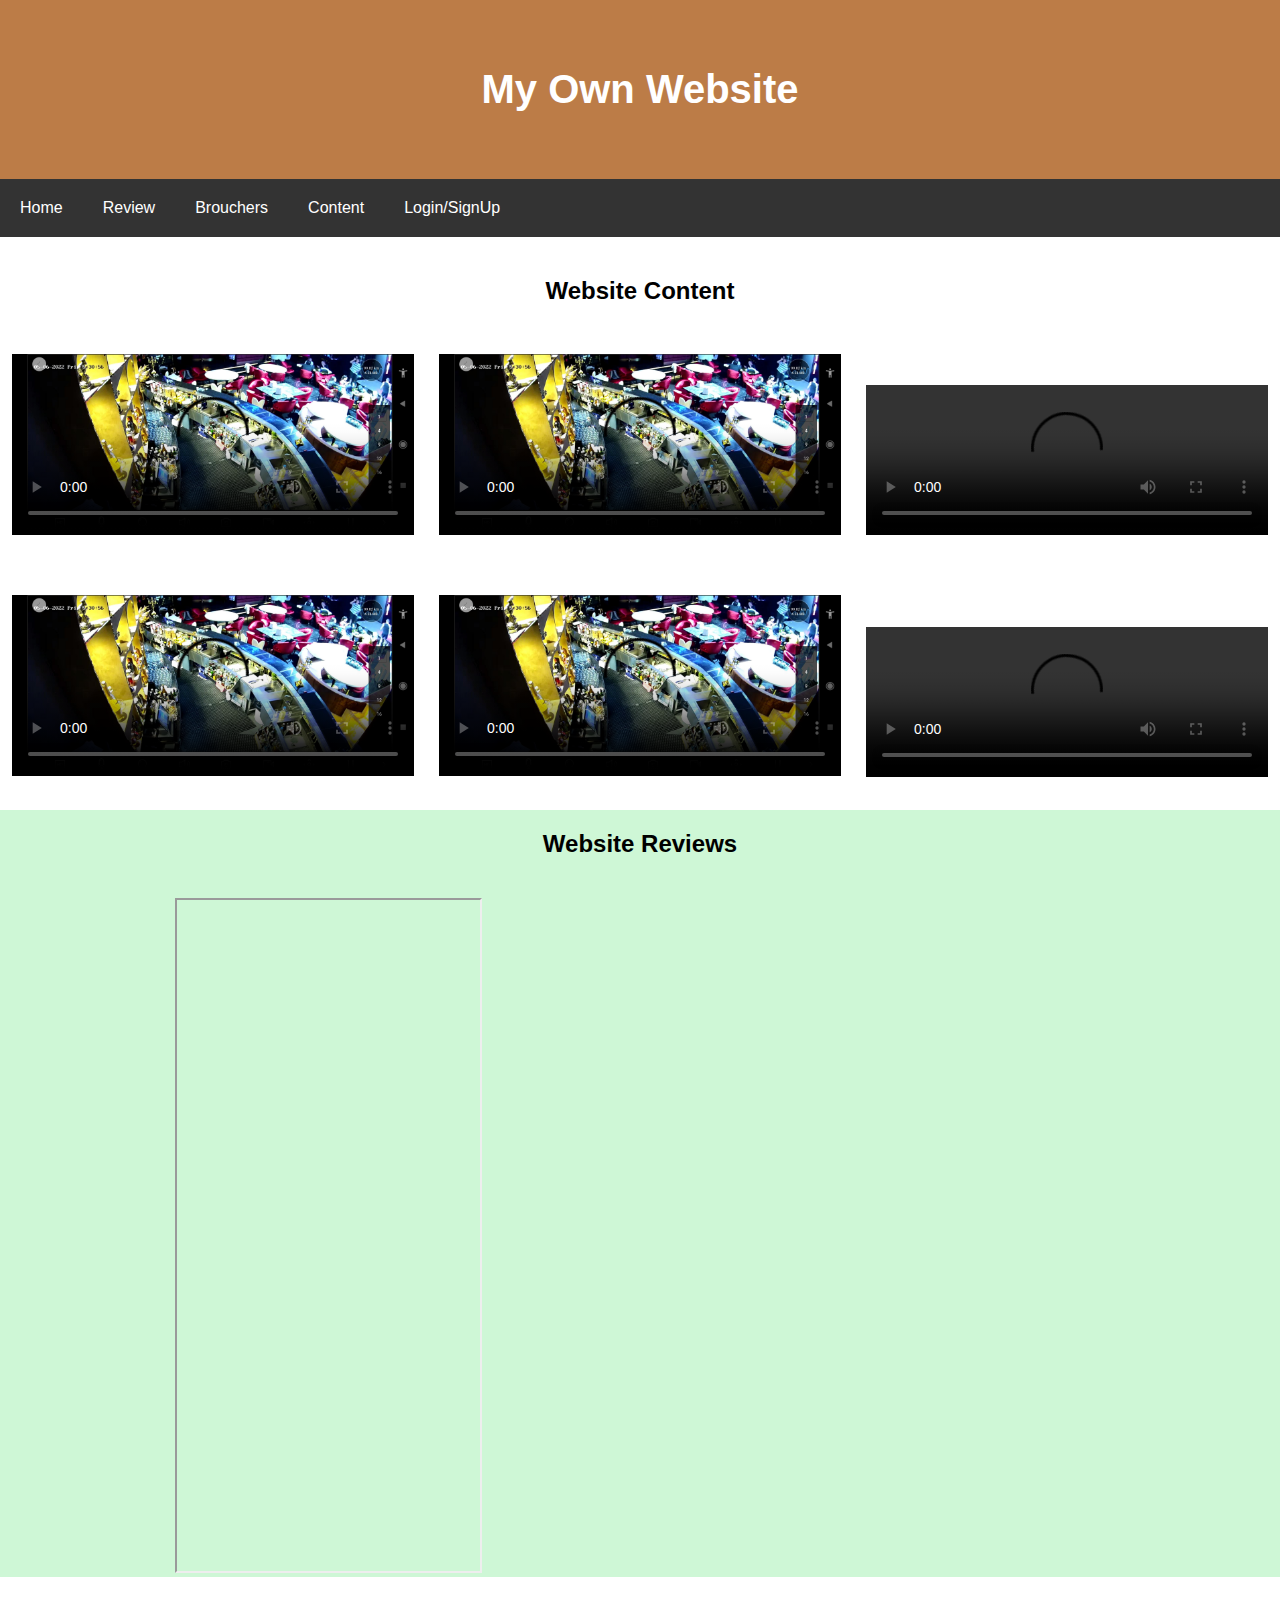
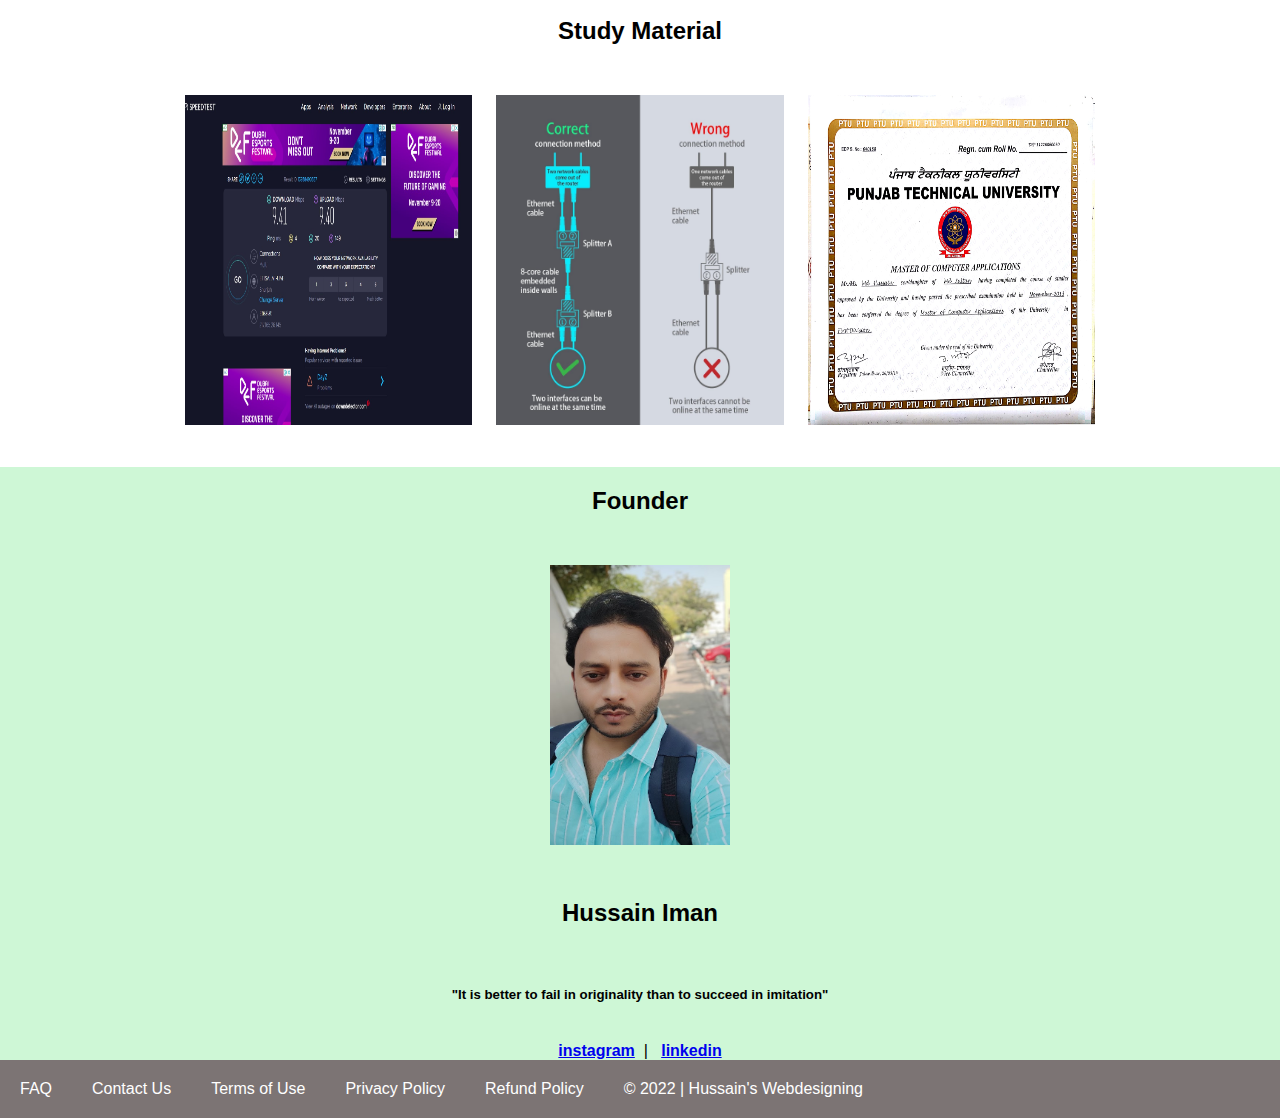
==== index.html @ 54674636 "Created index.html" ====
<!DOCTYPE html>
<html lang="en">
<head>
    <meta charset="UTF-8">
    <meta http-equiv="X-UA-Compatible" content="IE=edge">
    <meta name="viewport" content="width=device-width, initial-scale=1.0">
    <title>My Website | Home</title>
    <link rel="stylesheet" href="style.css">
    
</head>
<body>
    <header>
        <h1>My Own Website</h1>
    </header>
    <nav>
        <a href="#">Home</a>
        <a href="#">Review</a>
        <a href="#">Brouchers</a>
        <a href="#">Content</a>
        <a href="#">Login/SignUp</a>
           
    </nav>
    <main>
        <section>
            <h2>Website Content</h2>
            <video src="Lincoln.mp4" width="33%" poster="Taikun.jpg" controls></video>
            <video src="Lincoln.mp4" width="33%" poster="Taikun.jpg" controls></video>
            <video src="Lincoln video.mp4" width="33%" controls></video>
            <br>
            <br>
            <br>
            <video src="Lincoln.mp4" width="33%" poster="Taikun.jpg" controls></video>
            <video src="Lincoln.mp4" width="33%" poster="Taikun.jpg" controls></video>
            <video src="Lincoln video.mp4" width="33%" controls></video>
                    
        </section>
        <section>
            <h2>Website Reviews</h2>
            <iframe width="24%" height="300" src="https://www.youtube.com/embed/1VfqlKtVF7U" frameborder="2" allow="accelerometer; autoplay; clipboard-write; encrypted-media; gyroscope; picture-in-picture" allowfullscreen></iframe>
            <iframe width="24%" height="300" src="https://www.youtube.com/embed/zGJ5BlbKfLM" frameborder="0" allow="accelerometer; autoplay; clipboard-write; encrypted-media; gyroscope; picture-in-picture" allowfullscreen></iframe>
            <iframe width="24%" height="300" src="https://www.youtube.com/embed/j0biLzzJ2XQ" frameborder="0" allow="accelerometer; autoplay; clipboard-write; encrypted-media; gyroscope; picture-in-picture" allowfullscreen></iframe>

        </section>      
        <section>
            <H2>Study Material</H2>
            <a target="_blank" href="https://www.truecable.com/blogs/cable-academy/what-is-an-rj45-connector"> <img src="dist.jpg" alt="" width="24%" height="350"></a>
            <a target="_blank" href="https://www.speedtest.net/"><img src="net.jpg" alt="" width="24%" height="350"></a>
            <a target="_blank" href="https://ptu.ac.in/"><img src="MCA.jpg" alt="" width="24%" height="350"></a>          
        </section>
        
        
        <section>
            <h2>Founder</h2>
            <img src="pic.jpg" alt="It is better to fail in originality than to succeed in imitation" width="200" height="300">
            <h2>Hussain Iman</h2>
            <h5>"It is better to fail in originality than to succeed in imitation"</h5>

            <a href="https://www.instagram.com/hussain55062/?hl=en" target="_blank"><b>instagram</b></a>&nbsp; | &nbsp;
            <a href="https://www.linkedin.com/in/mohammad-hussain-55828b137/" target="_blank"><b>linkedin</b> </a>
        </section>

    </main>

        <footer>
            <a href="#">FAQ</a>
            <a href="#">Contact Us</a>
            <a href="#">Terms of Use</a>
            <a href="#">Privacy Policy</a>
            <a href="#">Refund Policy</a>
            <a href="#">&copy; 2022 | Hussain's Webdesigning</a>
        </footer>
 
</body>
</html>
---- style.css ----
* {
    box-sizing: border-box;
}

body {
    margin: 0px;
    font-family: -apple-system, BlinkMacSystemFont, 'Segoe UI', Roboto, Oxygen, Ubuntu, Cantarell, 'Open Sans', 'Helvetica Neue', sans-serif;
}

header h1 {
    text-align: center;
    font-size: 40px;
    color: white;
}

header {
    padding: 40px;
    background-color: rgb(188, 124, 71);
}

nav {
    background-color: #333;
    overflow: hidden;
}

nav a {
    text-decoration: none;
    padding: 20px;
    text-align: center;
    float: left;
    color: white;
}

main {
    background-color: white;
    text-align: center;
}

h2 {
    padding: 20px;
}

section:nth-child(even) {
    background-color: rgb(206, 247, 214);
}

section {
    min-height: 50vh;
}

video {
    padding: 10px;
}

iframe {
    height: 75vh;
}

img {
    padding: 10px;
}

section h5 {
    margin: 40px;
}

footer {
    background-color: rgb(124, 116, 116);
    overflow: hidden;
}

footer a {
    text-decoration: none;
    padding: 20px;
    text-align: center;
    float: left;
    color: white;
}
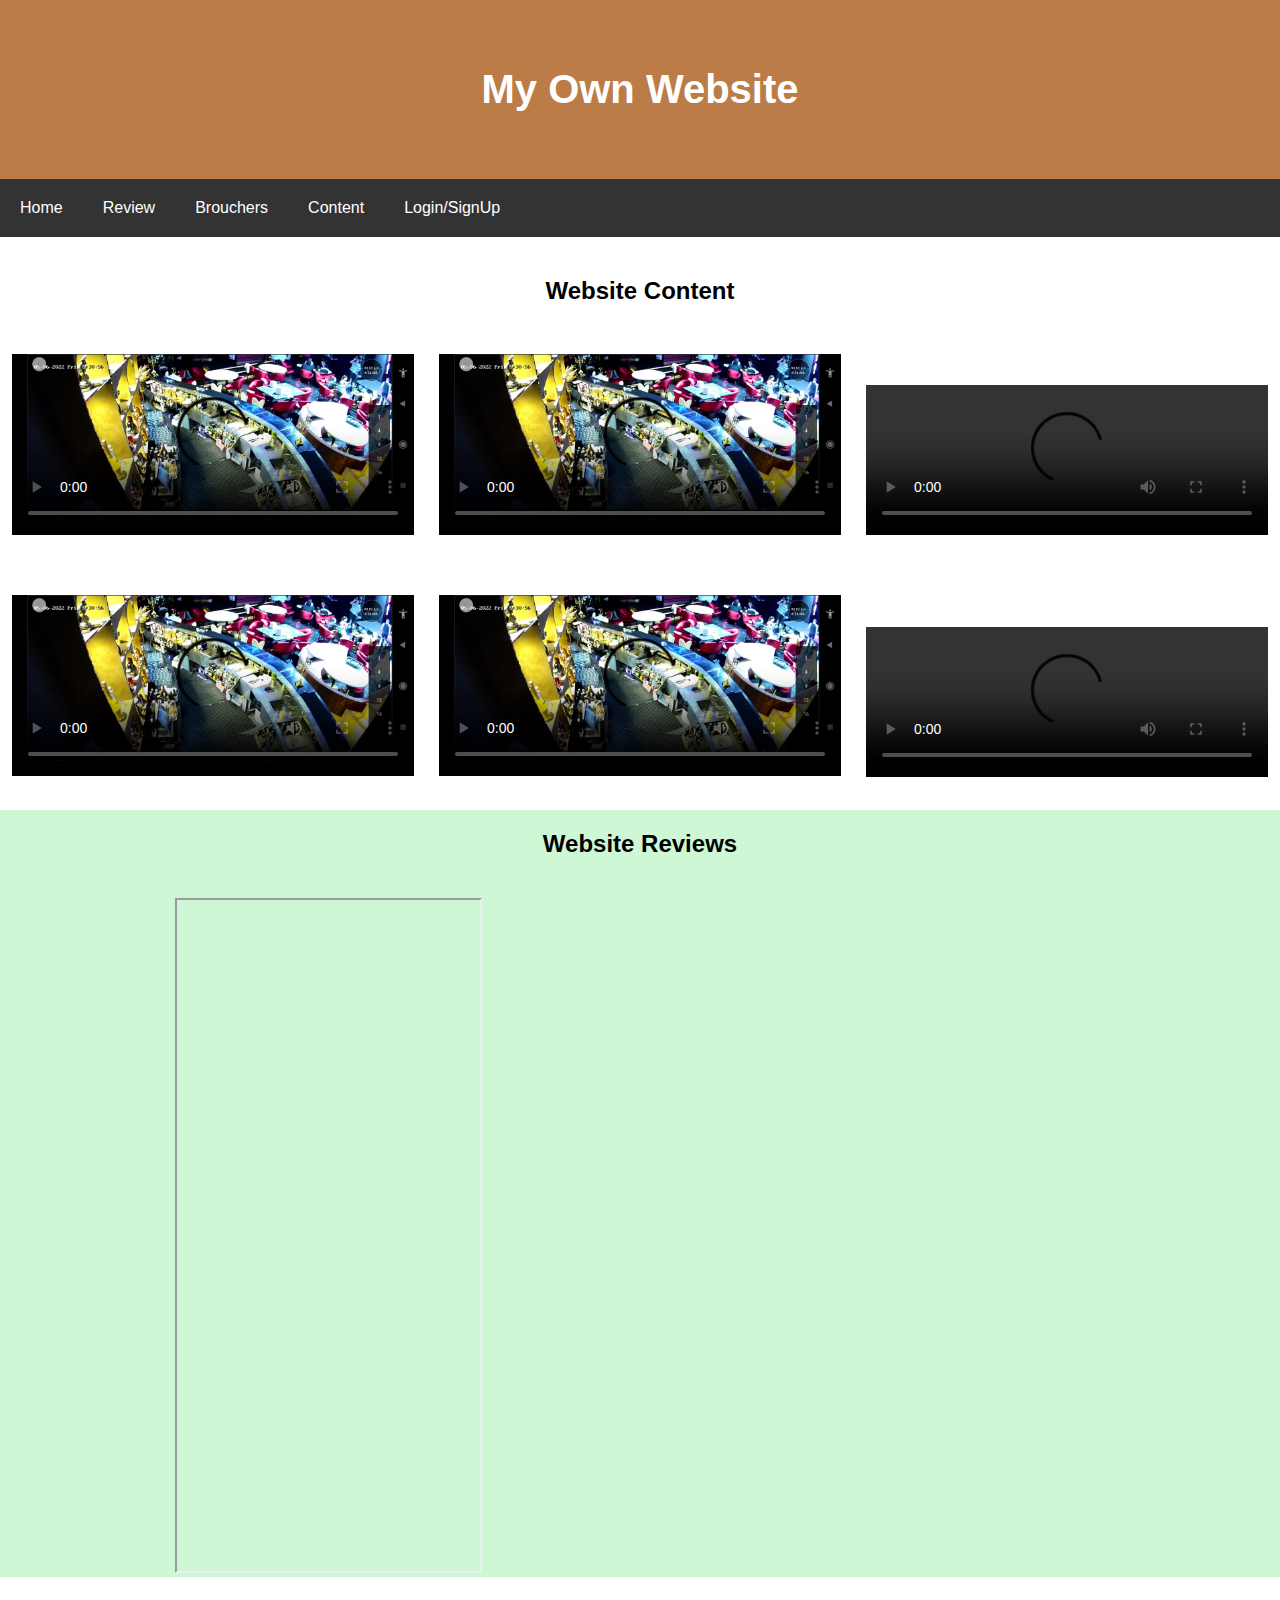
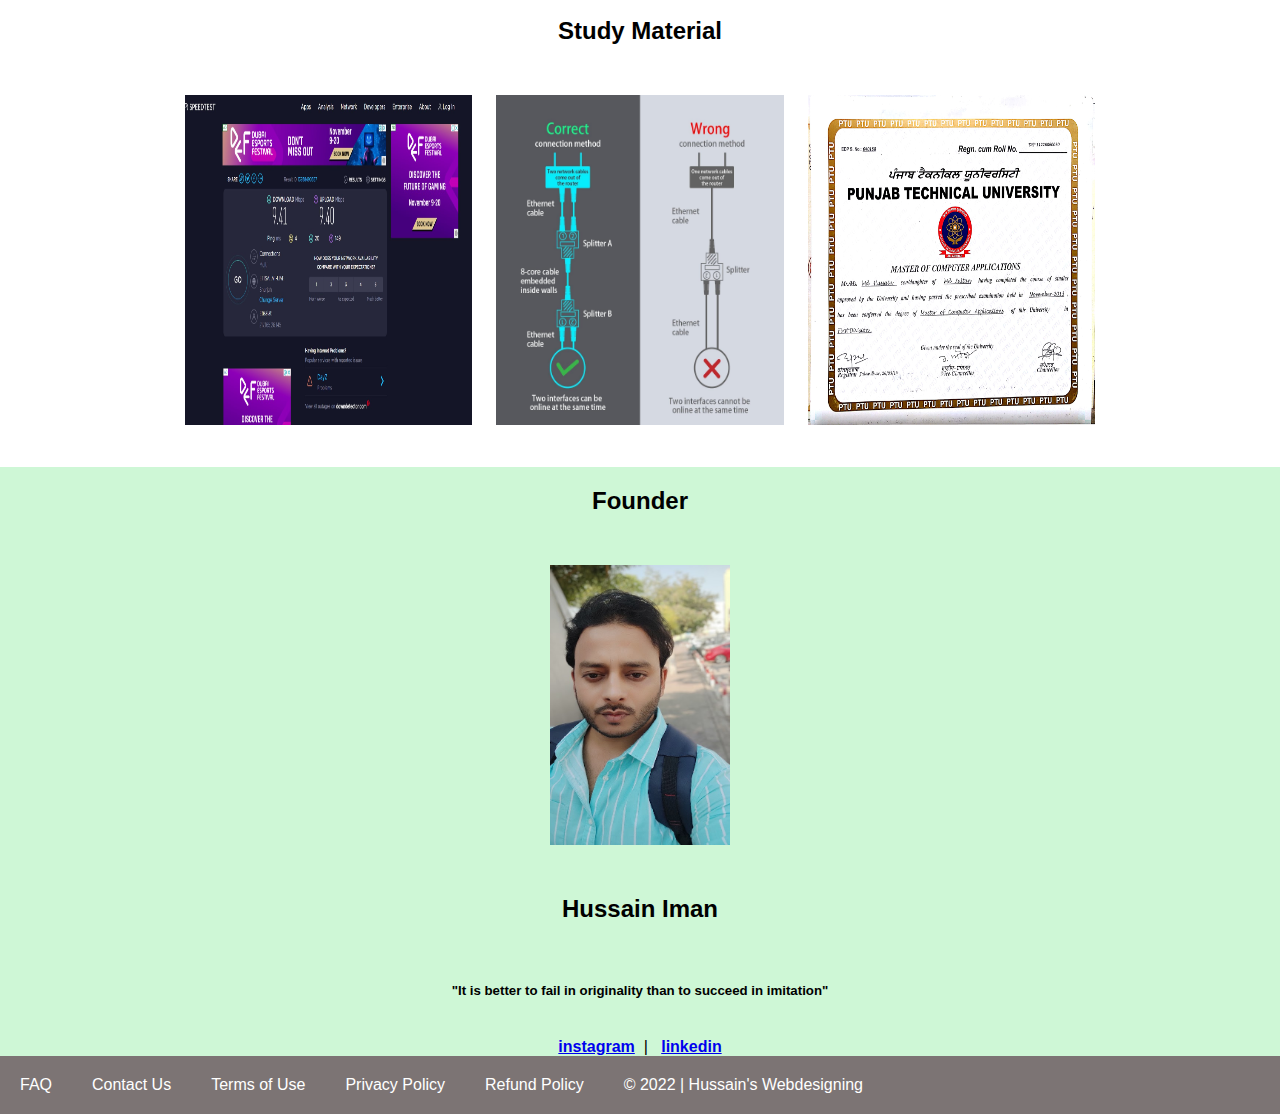
==== commit 4806e5e3: "Update index.html" ====
--- a/index.html
+++ b/index.html
@@ -1,4 +1,4 @@
-<!DOCTYPE html>
+
 <html lang="en">
 <head>
     <meta charset="UTF-8">
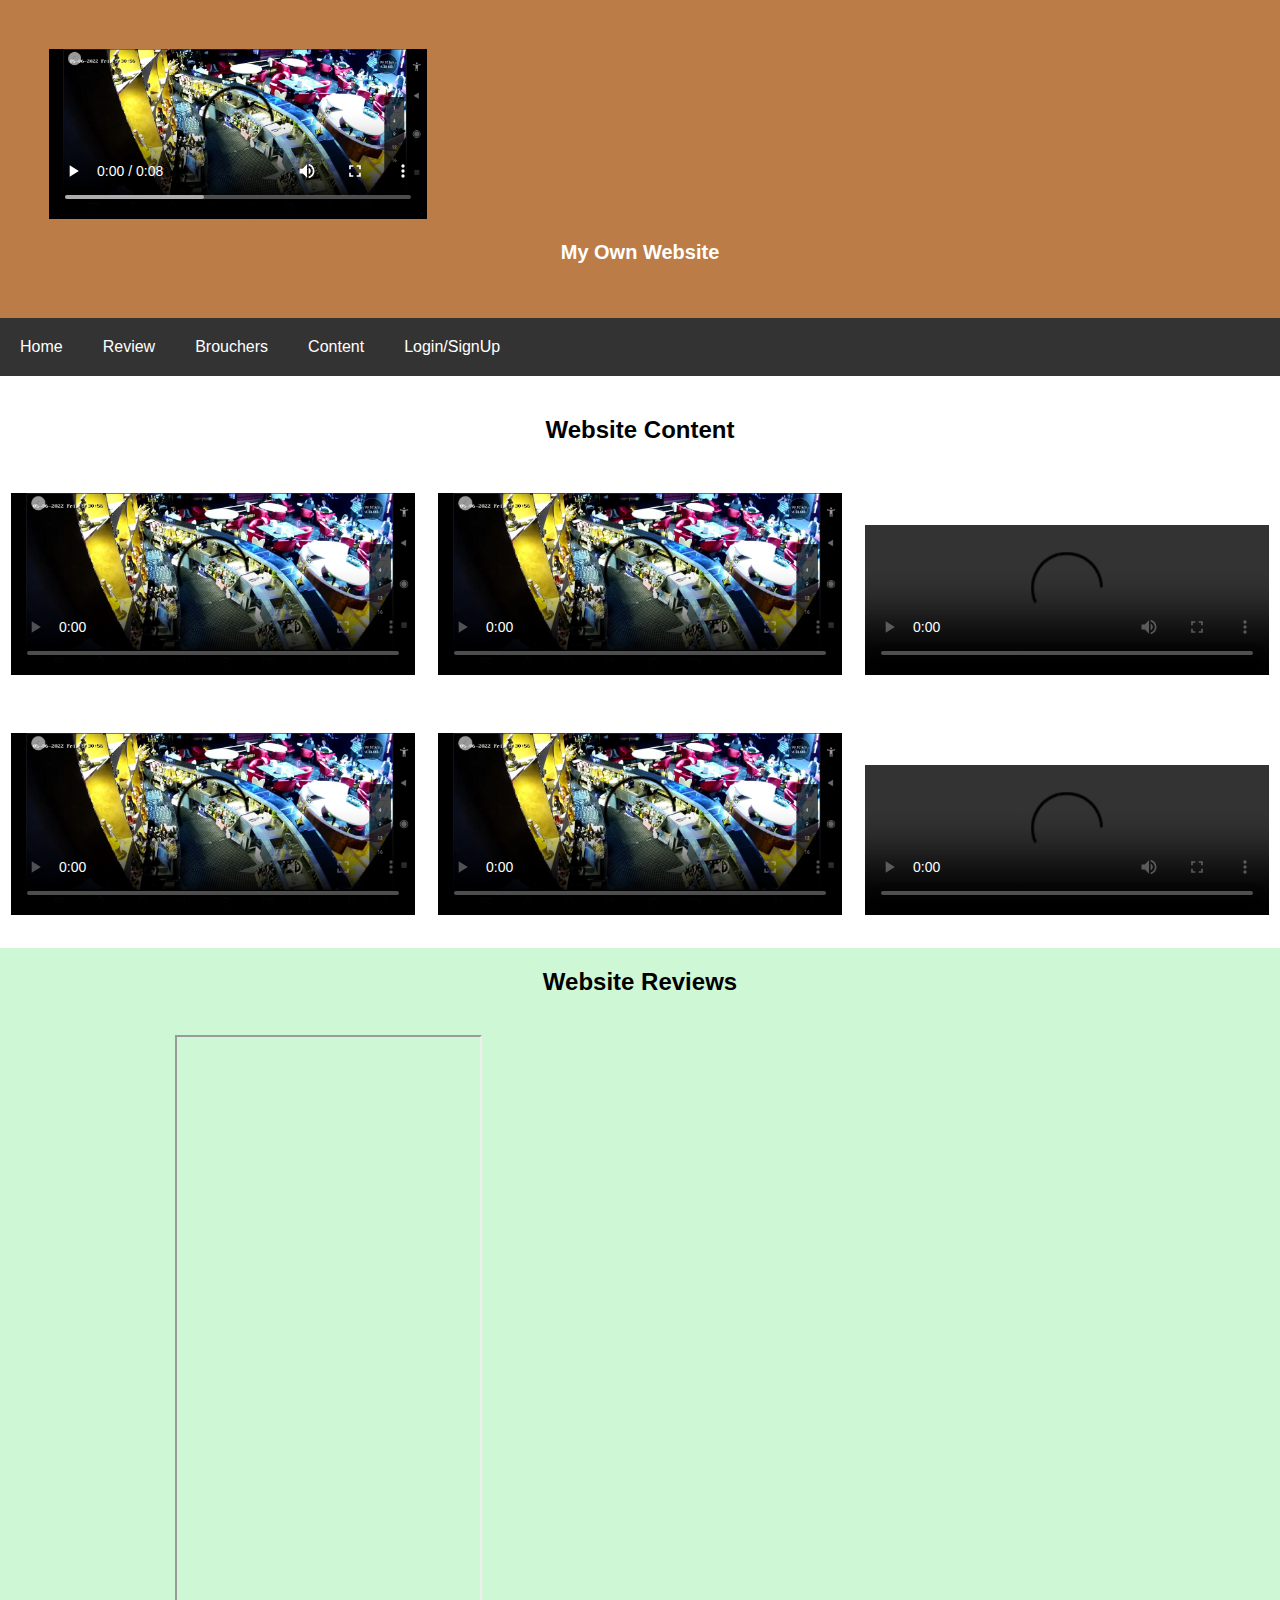
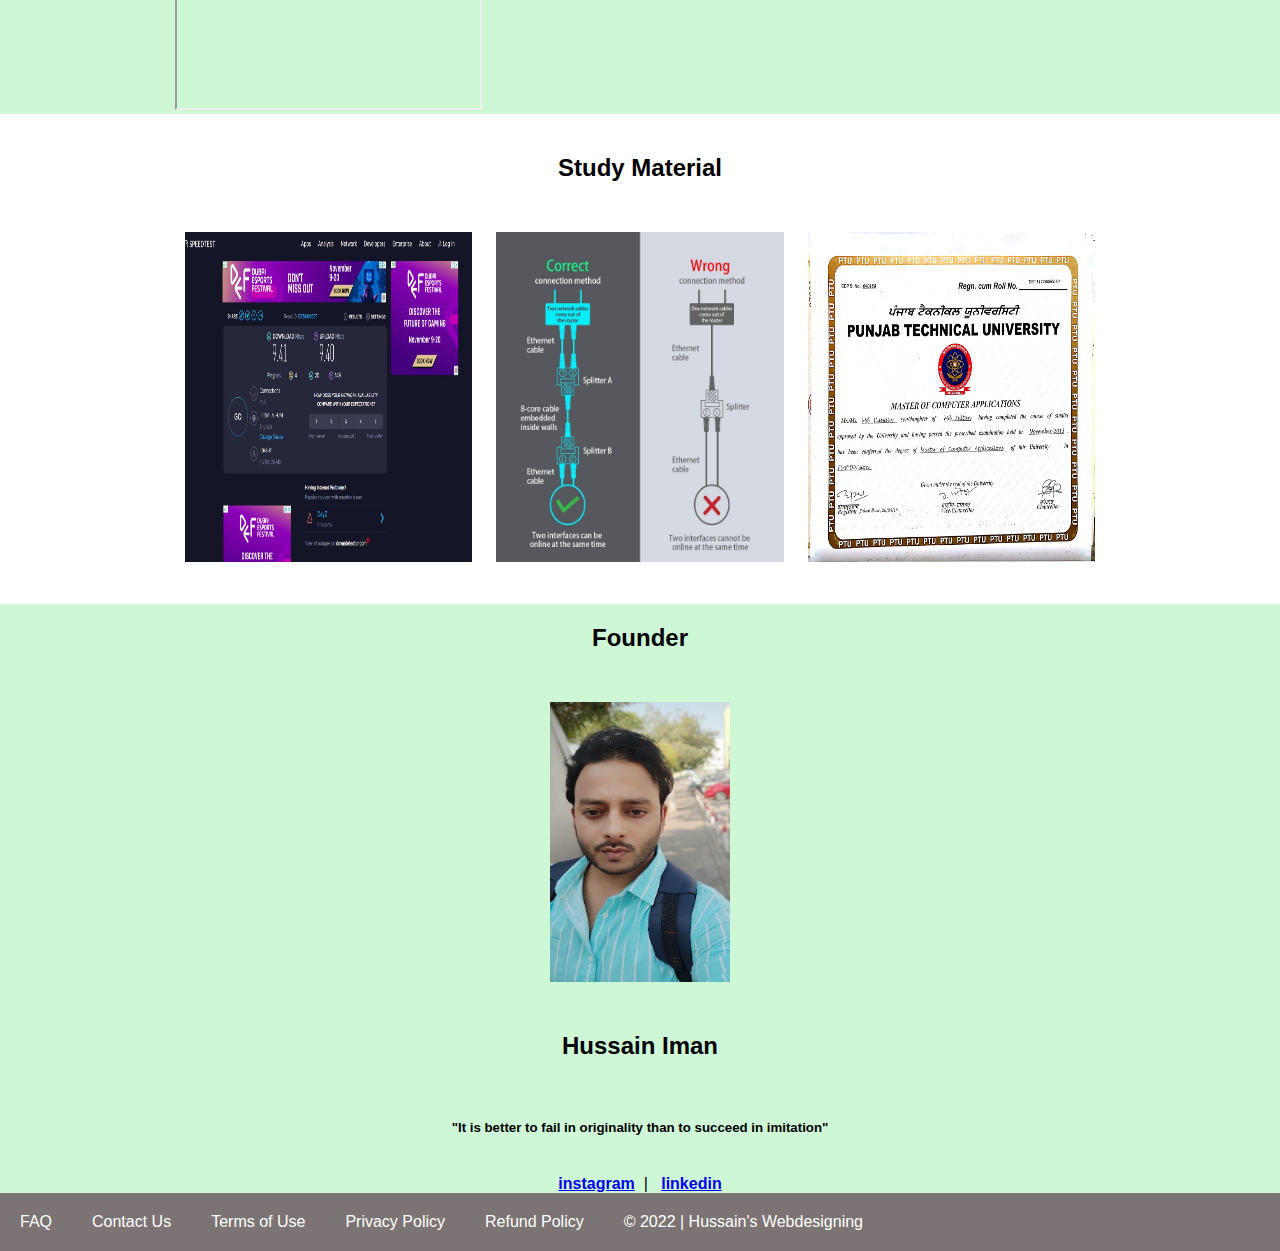
==== commit 94815f2b: "Update index.html" ====
--- a/index.html
+++ b/index.html
@@ -10,6 +10,7 @@
 </head>
 <body>
     <header>
+        <video src="Pexels.mp4" width="33%" poster="Taikun.jpg" controls></video>
         <h1>My Own Website</h1>
     </header>
     <nav>
--- a/style.css
+++ b/style.css
@@ -9,7 +9,7 @@
 
 header h1 {
     text-align: center;
-    font-size: 40px;
+    font-size: 20px;
     color: white;
 }
 
@@ -49,7 +49,7 @@
 }
 
 video {
-    padding: 10px;
+    padding: 9px;
 }
 
 iframe {
@@ -75,4 +75,4 @@
     text-align: center;
     float: left;
     color: white;
-}+}
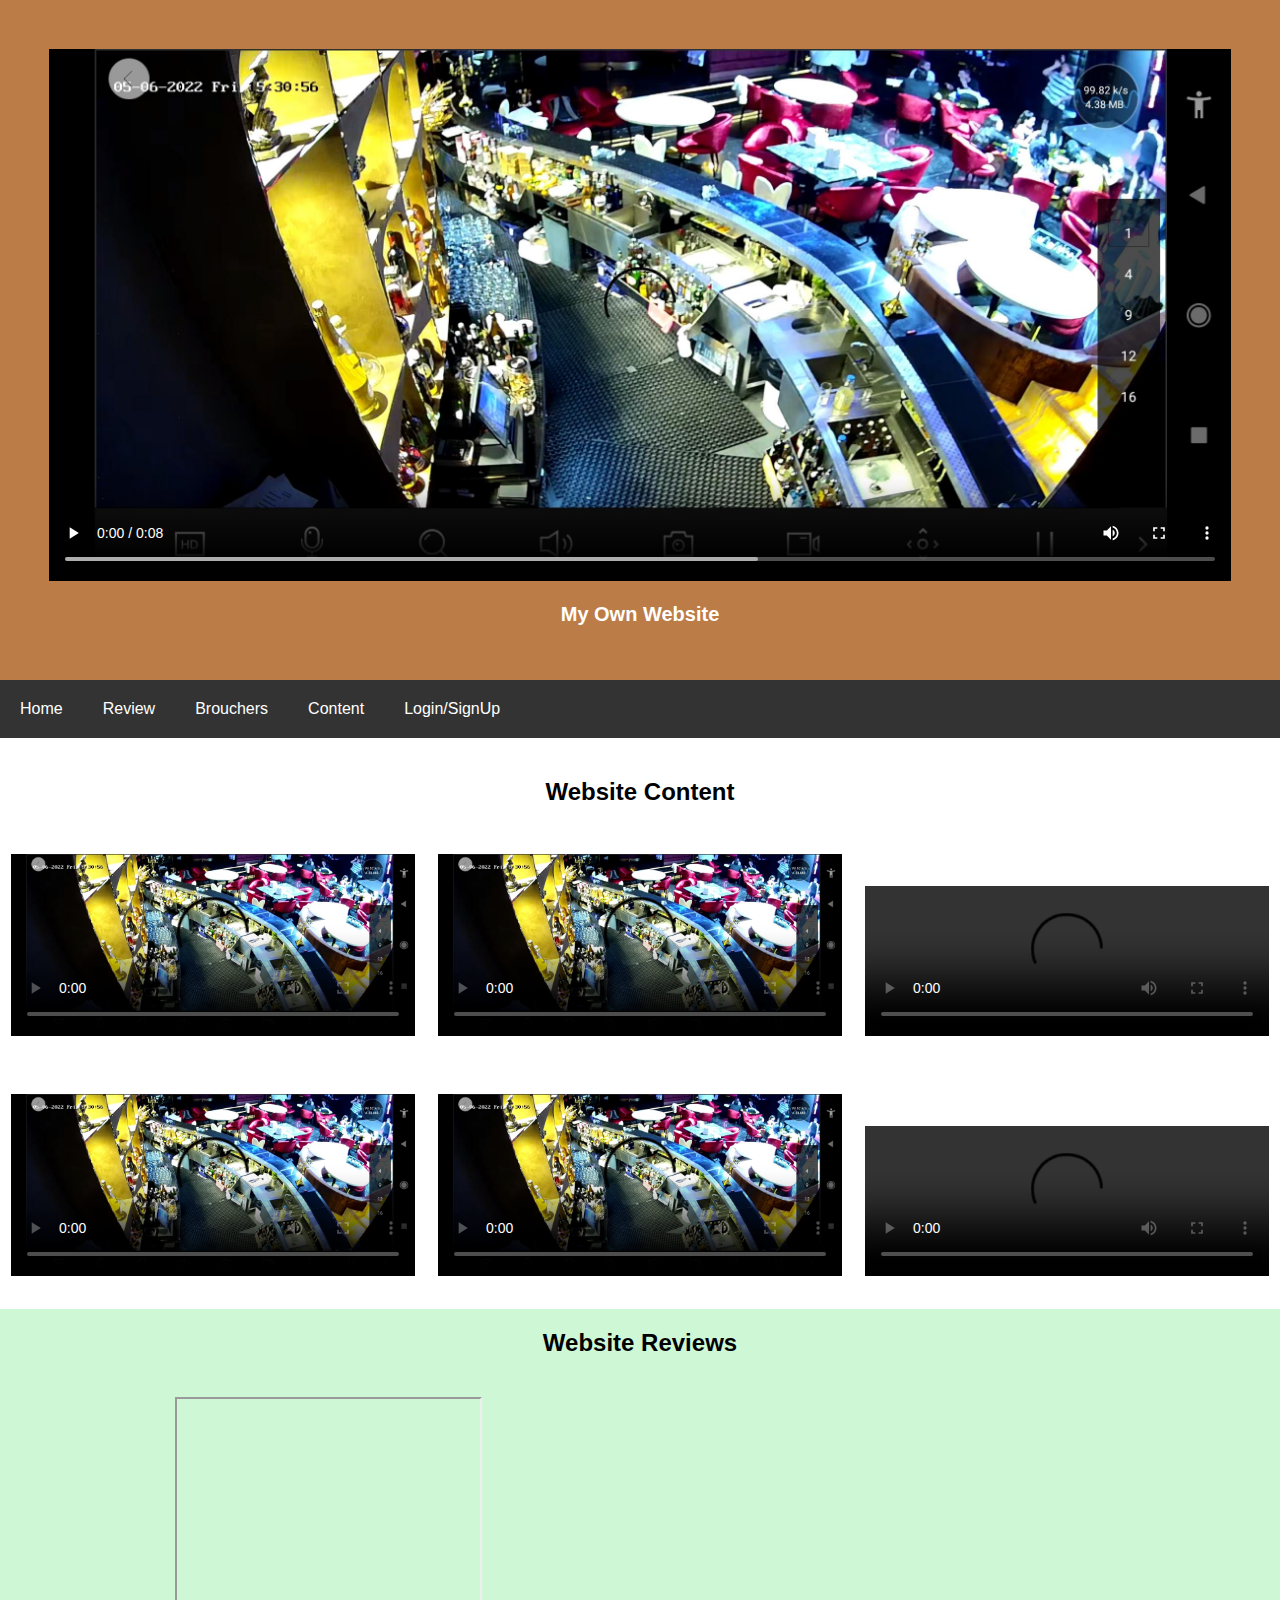
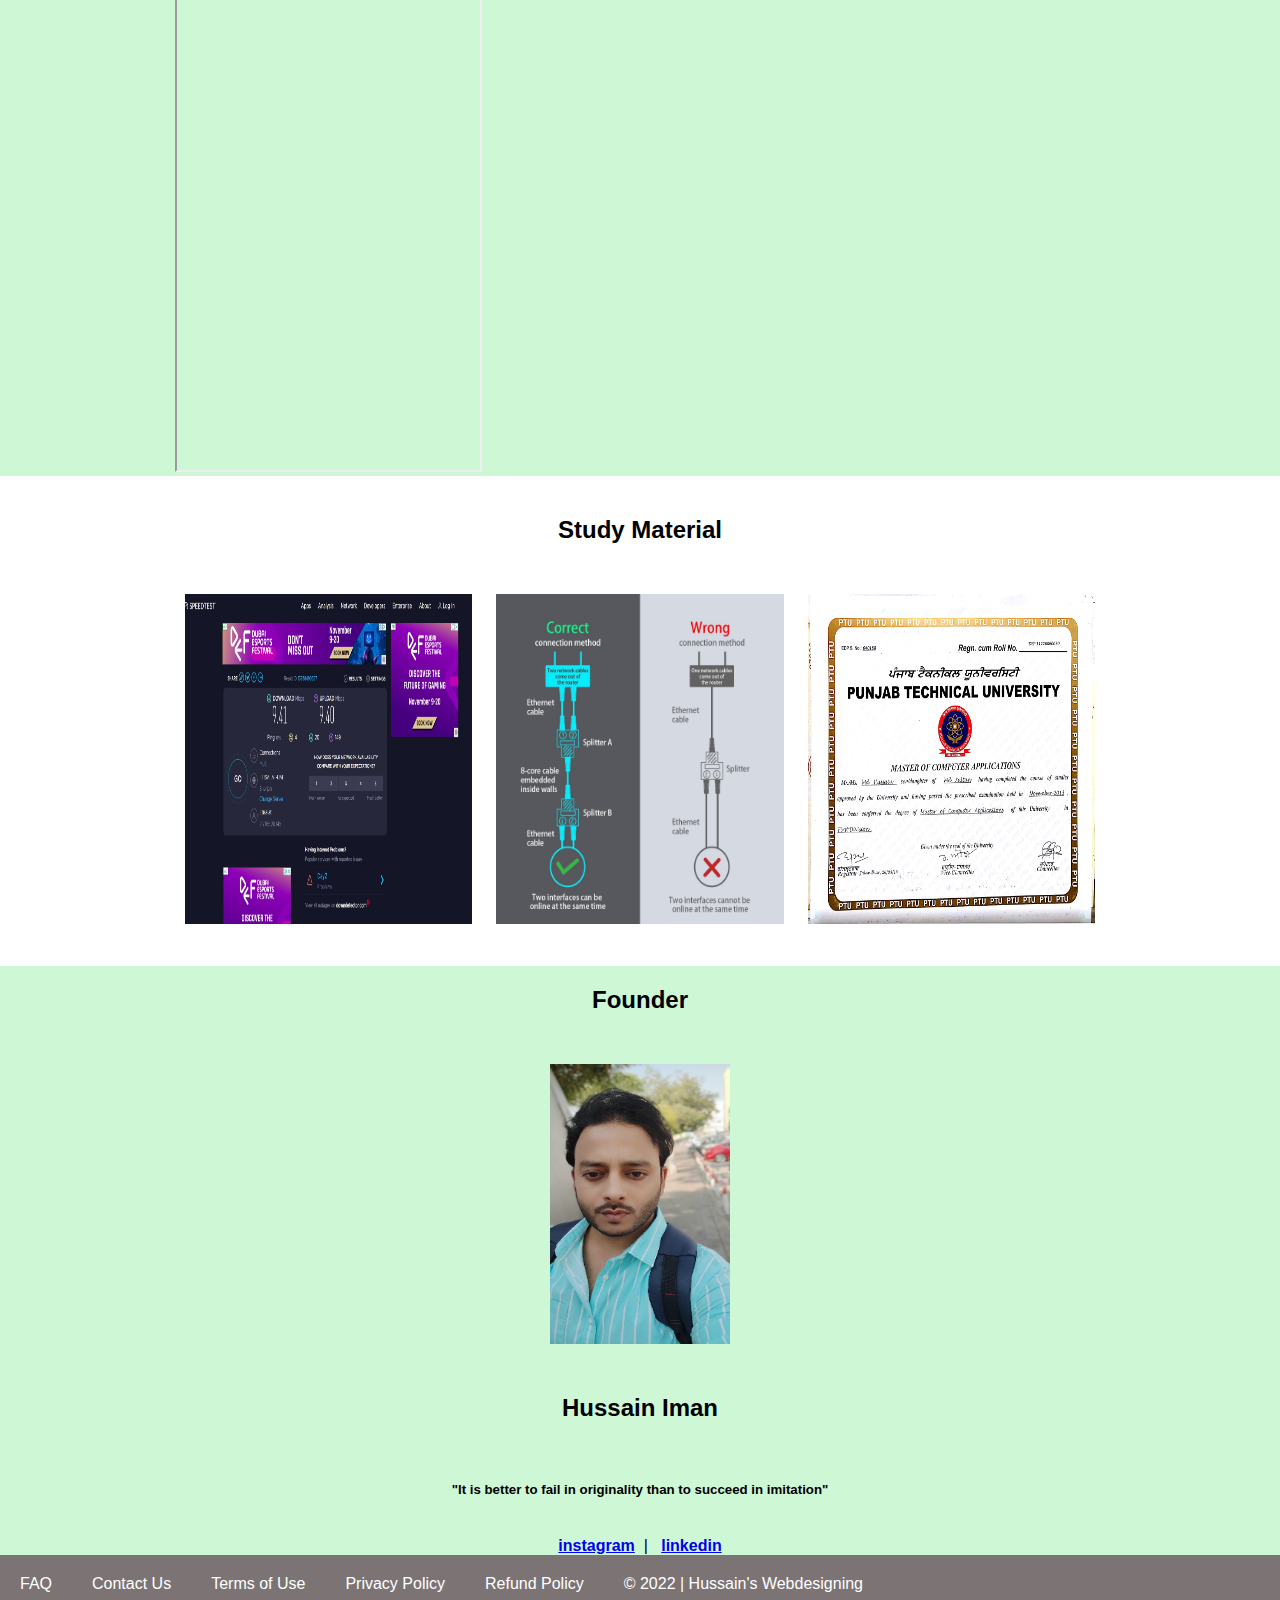
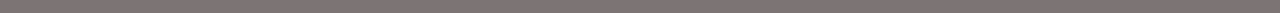
==== commit 2db4d6eb: "Update index.html" ====
--- a/index.html
+++ b/index.html
@@ -10,7 +10,7 @@
 </head>
 <body>
     <header>
-        <video src="Pexels.mp4" width="33%" poster="Taikun.jpg" controls></video>
+        <video src="Pexels.mp4" width="100%" poster="Taikun.jpg" controls></video>
         <h1>My Own Website</h1>
     </header>
     <nav>
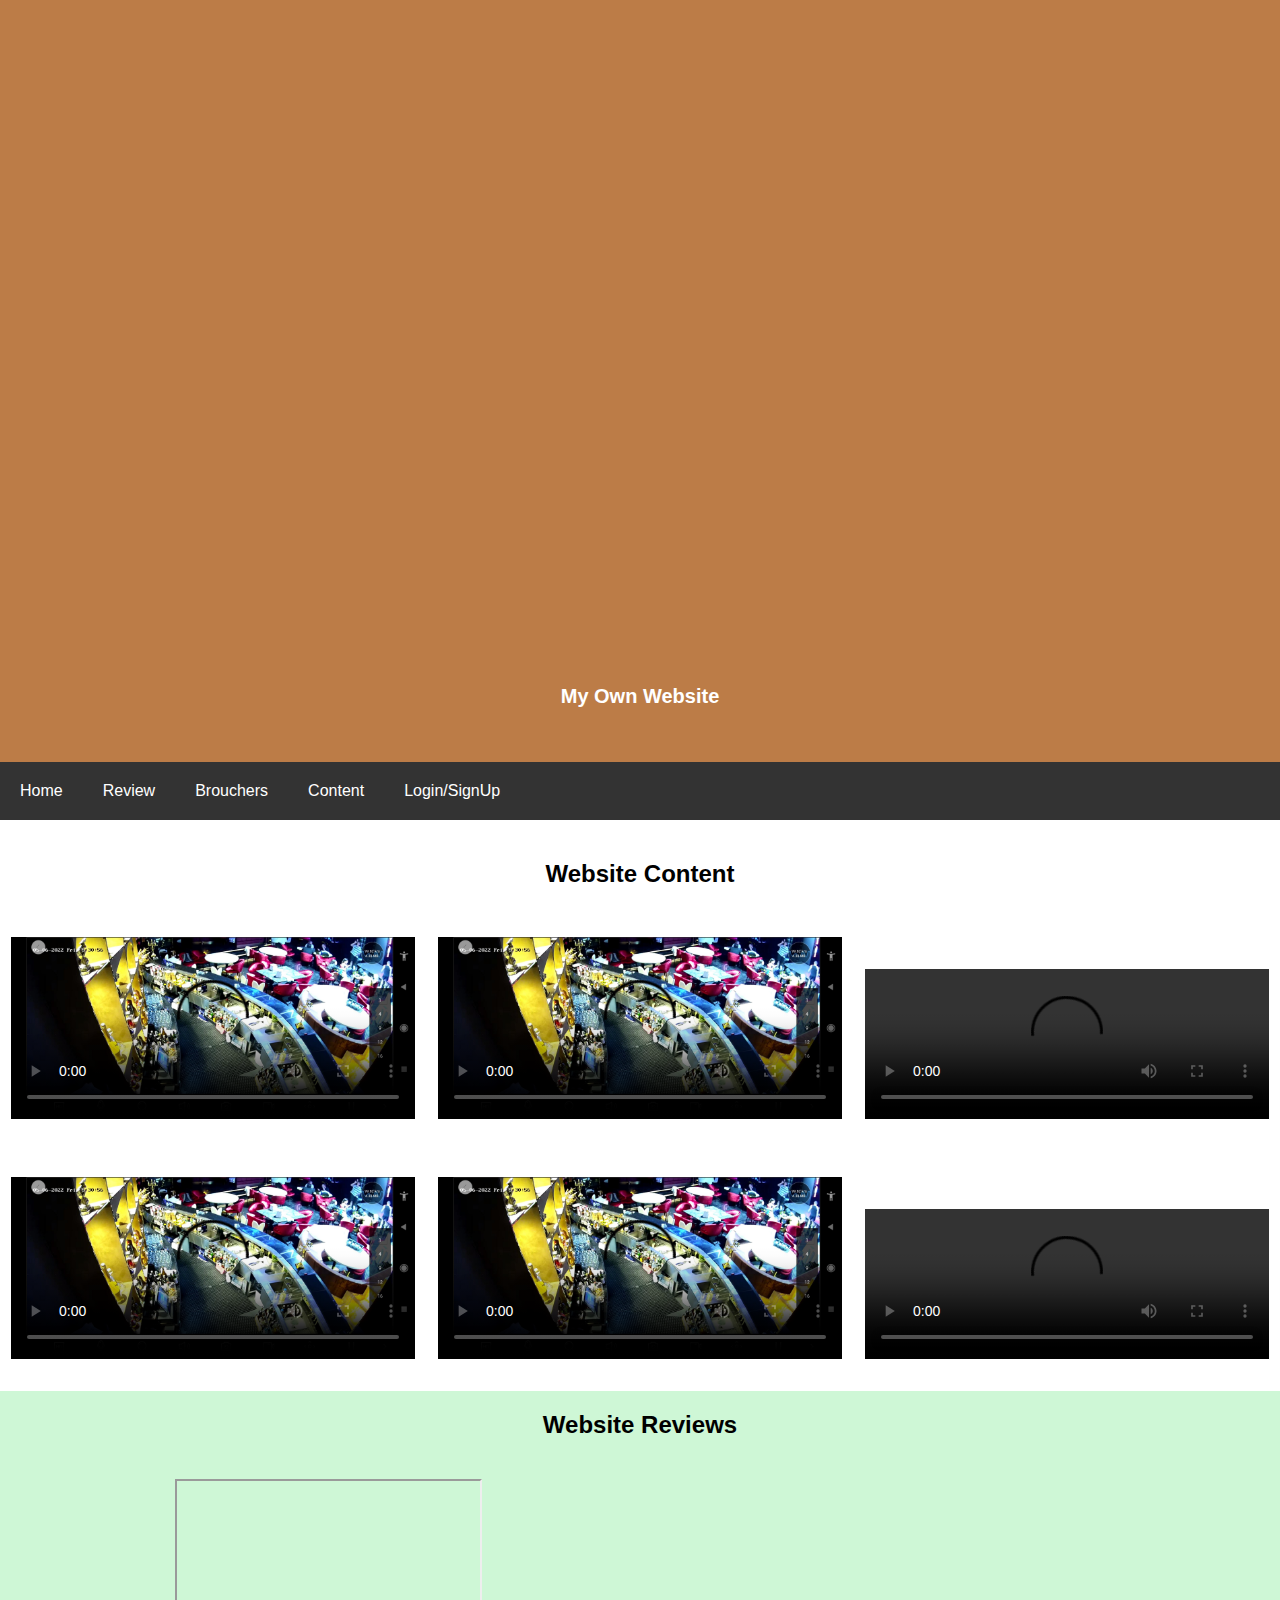
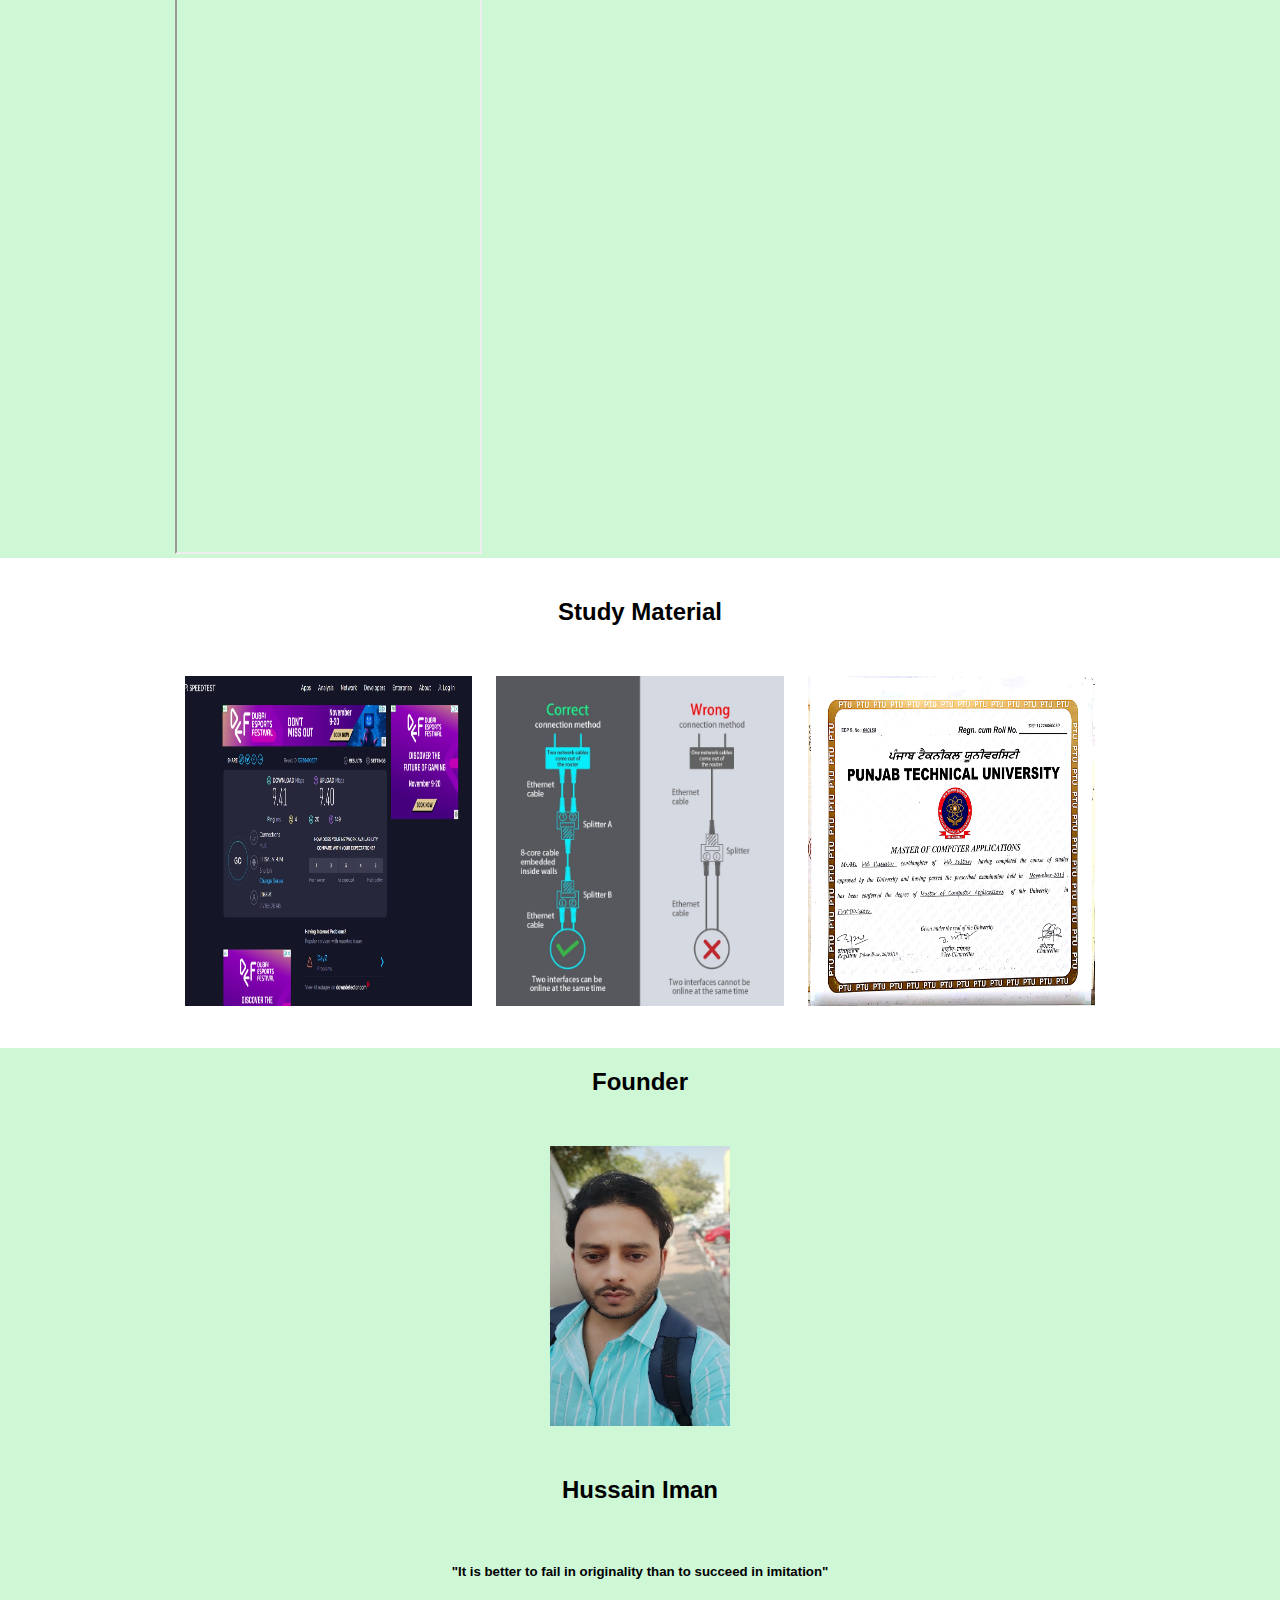
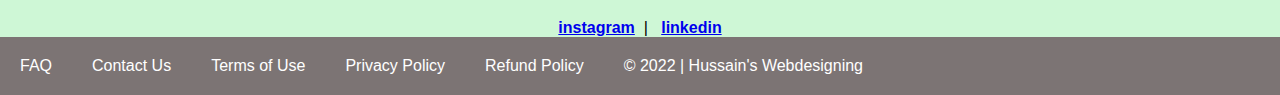
==== commit 8e0810e9: "Update index.html" ====
--- a/index.html
+++ b/index.html
@@ -10,7 +10,7 @@
 </head>
 <body>
     <header>
-        <video src="Pexels.mp4" width="100%" poster="Taikun.jpg" controls></video>
+       <iframe class="elementor-background-video-embed" frameborder="0" allowfullscreen="1" allow="accelerometer; autoplay; clipboard-write; encrypted-media; gyroscope; picture-in-picture" title="Web Development Promo | Animation Video 2020 |" width="640" height="360" src="https://www.youtube.com/embed/HGSR3FDVkkQ?controls=0&amp;rel=0&amp;playsinline=1&amp;enablejsapi=1&amp;origin=http%3A%2F%2Flocalhost&amp;widgetid=1" id="widget2" style="width: 1123.56px; height: 632px;"></iframe>
         <h1>My Own Website</h1>
     </header>
     <nav>
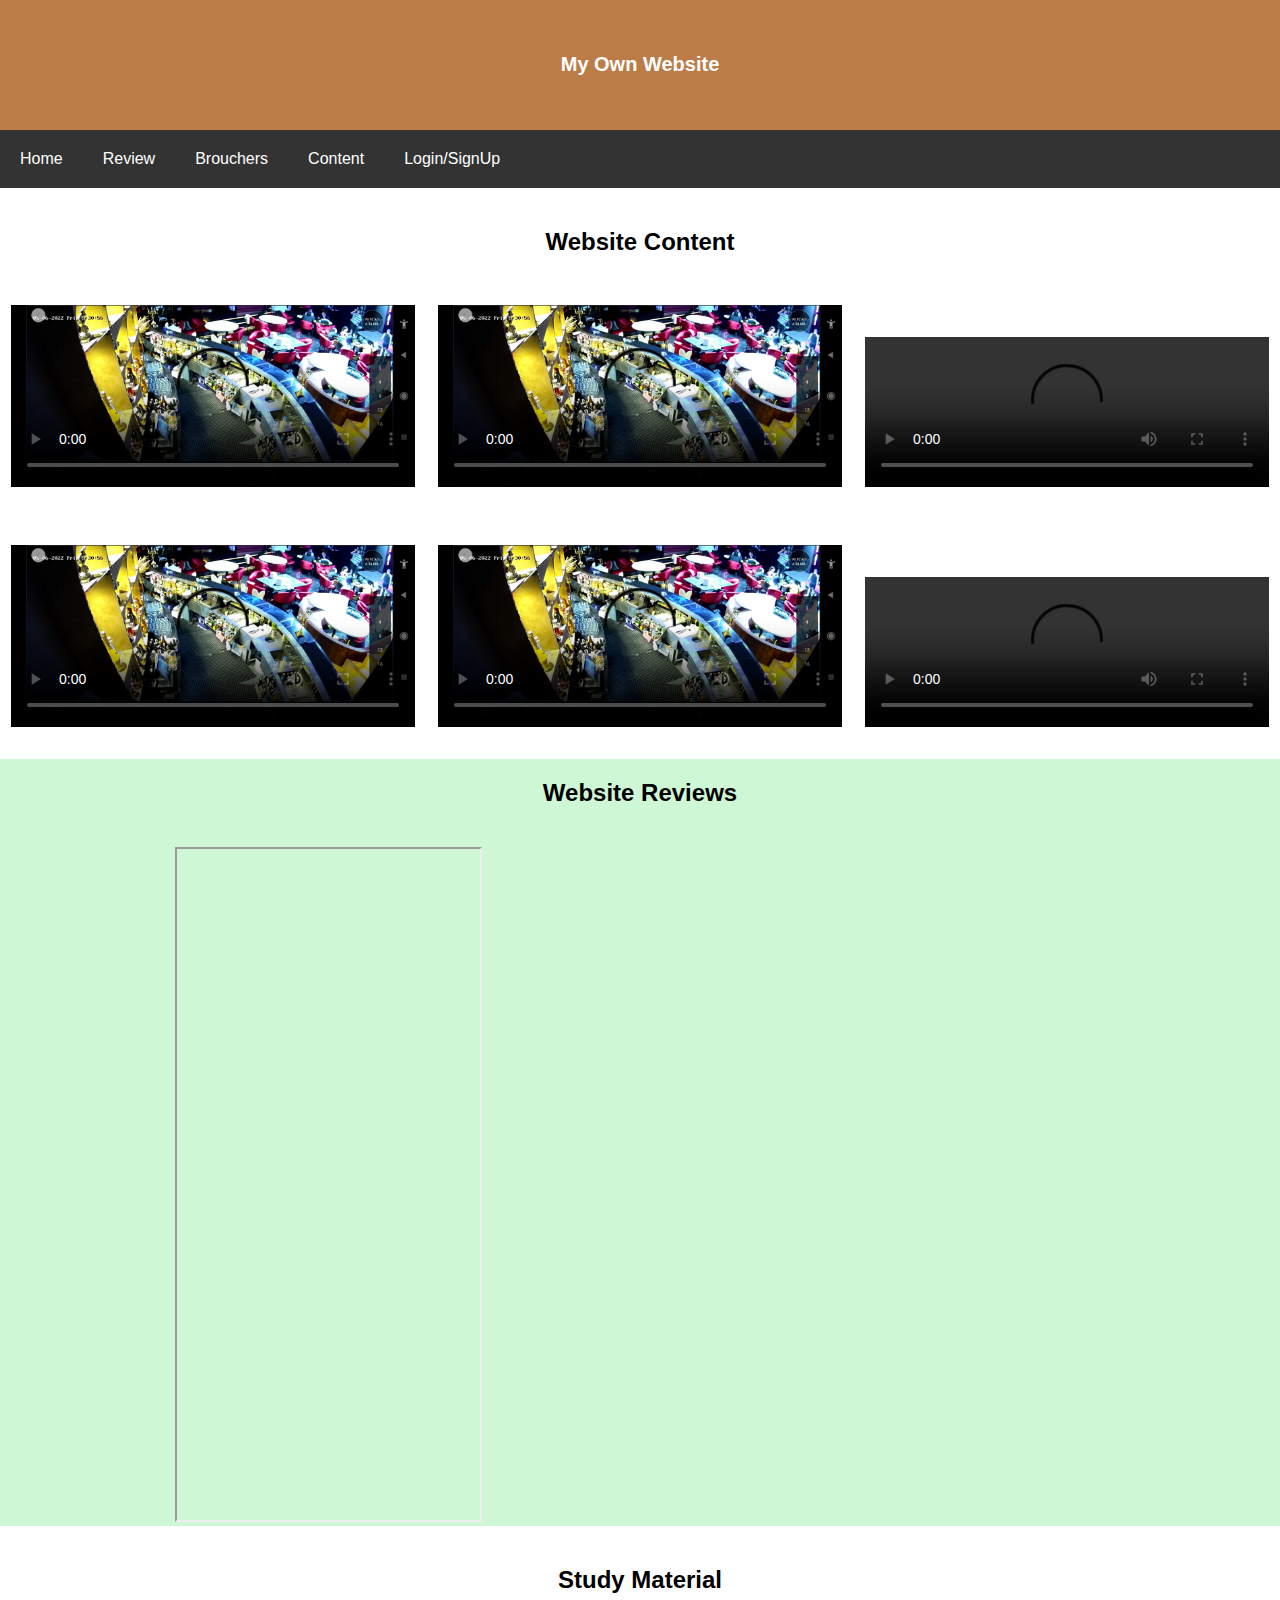
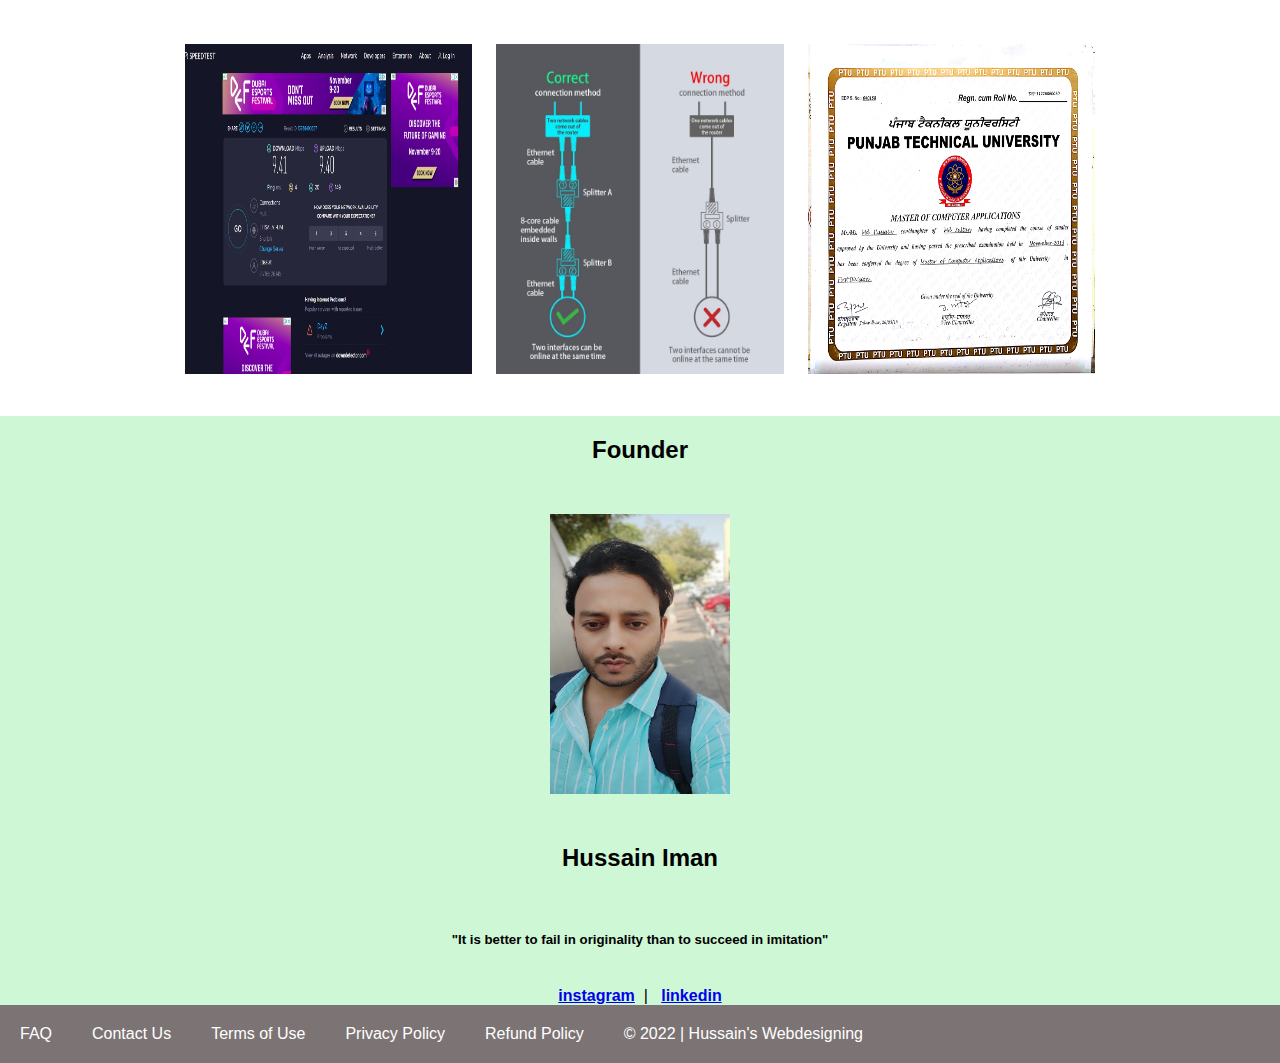
==== commit d91e2df4: "Update index.html" ====
--- a/index.html
+++ b/index.html
@@ -10,7 +10,7 @@
 </head>
 <body>
     <header>
-       <iframe class="elementor-background-video-embed" frameborder="0" allowfullscreen="1" allow="accelerometer; autoplay; clipboard-write; encrypted-media; gyroscope; picture-in-picture" title="Web Development Promo | Animation Video 2020 |" width="640" height="360" src="https://www.youtube.com/embed/HGSR3FDVkkQ?controls=0&amp;rel=0&amp;playsinline=1&amp;enablejsapi=1&amp;origin=http%3A%2F%2Flocalhost&amp;widgetid=1" id="widget2" style="width: 1123.56px; height: 632px;"></iframe>
+      
         <h1>My Own Website</h1>
     </header>
     <nav>
